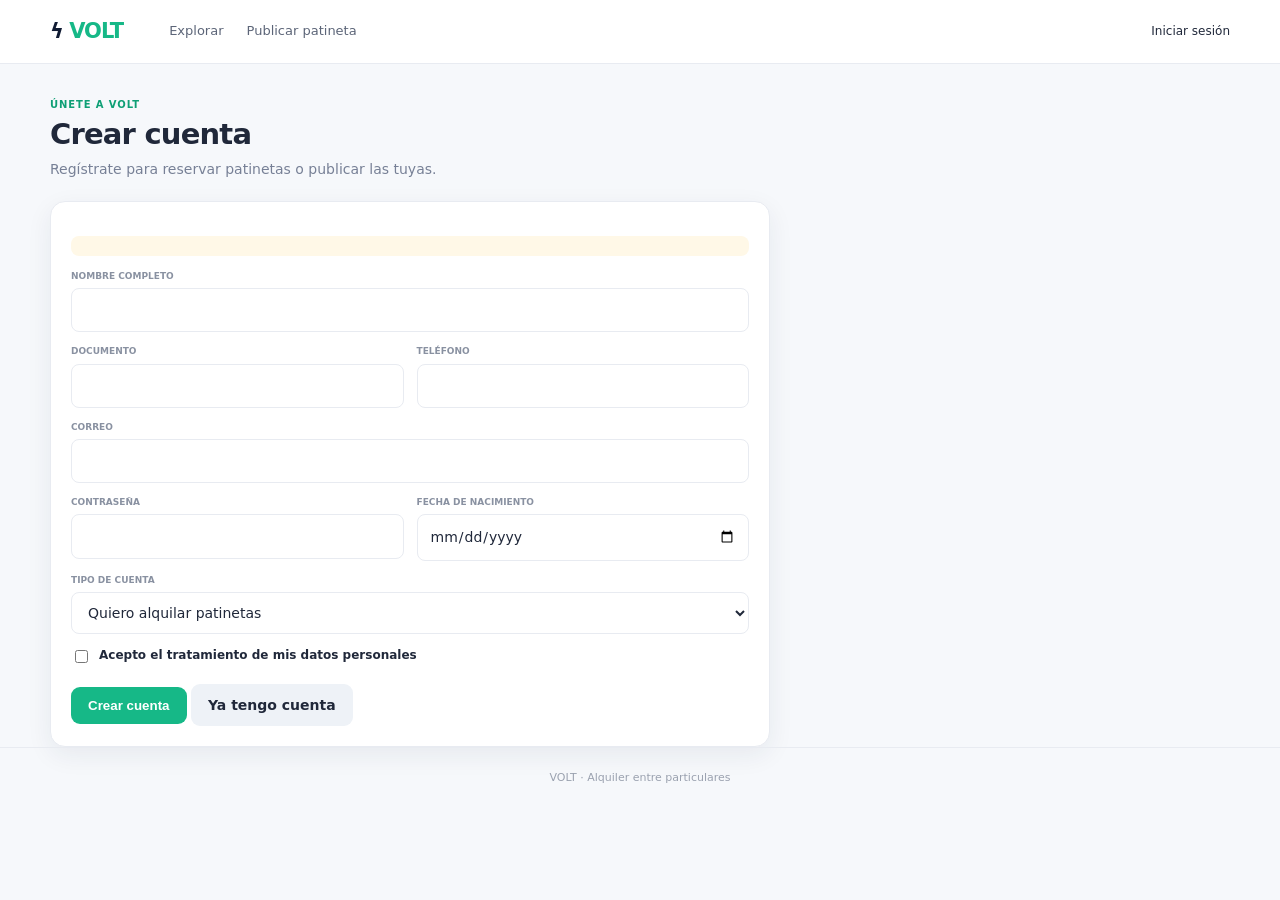
==== gateway/src/main/resources/static/registro.html @ 2f0eb801 "nose mano" ====
<!doctype html>
<html lang="es">

<head>
  <meta charset="utf-8">
  <meta name="viewport" content="width=device-width, initial-scale=1">
  <title>Crear cuenta | VOLT</title>
  <link rel="stylesheet" href="css/styles.css">
</head>

<body>
  <header class="topbar">
    <div class="wrap nav"><a class="brand" href="index.html">ϟ <b>VOLT</b></a>
      <nav class="navlinks"><a href="index.html">Explorar</a><a href="publicar.html">Publicar patineta</a></nav>
      <div class="navright"><a href="login.html">Iniciar sesión</a></div>
    </div>
  </header>
  <main class="wrap">
    <section class="pagehead">
      <div class="eyebrow">Únete a VOLT</div>
      <h1>Crear cuenta</h1>
      <p class="sub">Regístrate para reservar patinetas o publicar las tuyas.</p>
    </section>
    <section class="card boxpad" style="max-width:720px">
      <div id="registroError" class="notice"></div>
      <form id="registroForm">
        <div class="formgrid">
          <div class="field full"><label>Nombre completo</label><input name="nombre" maxlength="120" required></div>
          <div class="field"><label>Documento</label><input name="documento" maxlength="40" required></div>
          <div class="field"><label>Teléfono</label><input name="telefono" maxlength="30" required></div>
          <div class="field full"><label>Correo</label><input name="correo" type="email" maxlength="254" required></div>
          <div class="field"><label>Contraseña</label><input name="contrasena" type="password" minlength="12"
              maxlength="72" autocomplete="new-password" required></div>
          <div class="field"><label>Fecha de nacimiento</label><input name="fecha_nacimiento" type="date" required></div>
          <div class="field full"><label>Tipo de cuenta</label>
            <select name="rol">
              <option value="ARRENDATARIO">Quiero alquilar patinetas</option>
              <option value="PROPIETARIO">Quiero publicar mis patinetas</option>
            </select>
          </div>
          <div class="field full"><label class="check">
              <input name="acepta_tratamiento_datos" type="checkbox" required>
              Acepto el tratamiento de mis datos personales
            </label></div>
        </div>
        <div class="row-actions" style="margin-top:18px">
          <button class="btn" type="submit">Crear cuenta</button>
          <a class="btn light" href="login.html">Ya tengo cuenta</a>
        </div>
      </form>
    </section>
  </main>
  <footer class="footer"><div class="wrap">VOLT · Alquiler entre particulares</div></footer>
  <script src="js/app.js?v=5"></script>
  <script>
    document.getElementById('registroForm').addEventListener('submit', async function (event) {
      event.preventDefault();
      const error = document.getElementById('registroError');
      error.textContent = '';
      const form = new FormData(event.target);
      const body = {
        nombre: form.get('nombre').trim(),
        documento: form.get('documento').trim(),
        correo: form.get('correo').trim(),
        contrasena: form.get('contrasena'),
        telefono: form.get('telefono').trim(),
        fecha_nacimiento: form.get('fecha_nacimiento'),
        rol: form.get('rol'),
        acepta_tratamiento_datos: form.get('acepta_tratamiento_datos') === 'on'
      };
      try {
        const data = await fetchJson('/api/auth/registro', { method: 'POST', body });
        saveSession(data);
        const roles = getStoredRoles();
        location.href = roles.includes('PROPIETARIO') ? 'publicar.html' : 'index.html';
      } catch (e) {
        showError(error, e.message);
      }
    });
  </script>
</body>

</html>
---- gateway/src/main/resources/static/css/styles.css ----
:root{--green:#16b887;--green-dark:#0e9f75;--navy:#101b33;--ink:#20283a;--muted:#778096;--line:#e8ebf1;--bg:#f6f8fb;--white:#fff;--red:#e34e58;--yellow:#f3b943;--radius:15px;--shadow:0 8px 26px rgba(23,38,66,.07)}
*{box-sizing:border-box}body{margin:0;background:var(--bg);color:var(--ink);font:14px/1.45 Inter,ui-sans-serif,system-ui,-apple-system,"Segoe UI",sans-serif}a{color:inherit;text-decoration:none}button,.btn{border:0;border-radius:9px;padding:11px 17px;background:var(--green);color:#fff;font-weight:700;cursor:pointer;display:inline-flex;align-items:center;justify-content:center;gap:7px}.btn:hover,button:hover{background:var(--green-dark)}.btn.dark{background:var(--navy)}.btn.light{background:#eef2f7;color:var(--ink)}.btn.danger{background:var(--red)}.btn.small{padding:8px 12px;font-size:12px}.wrap{width:min(1180px,calc(100% - 40px));margin:auto}.topbar{height:64px;background:#fff;border-bottom:1px solid var(--line);display:flex;align-items:center}.nav{display:flex;align-items:center;gap:28px}.brand{font-size:21px;font-weight:900;letter-spacing:-1px;color:var(--navy);margin-right:18px}.brand b{color:var(--green)}.navlinks{display:flex;gap:23px;color:#5c6578;font-size:13px}.navright{margin-left:auto;display:flex;align-items:center;gap:12px}.navright a{font-size:12px}.navright .btn{padding:9px 14px}.eyebrow{color:var(--green-dark);font-size:10px;font-weight:800;letter-spacing:.09em;text-transform:uppercase}.pagehead{padding:34px 0 22px}.pagehead h1{font-size:29px;line-height:1.15;margin:5px 0 8px;letter-spacing:-.8px}.sub{color:var(--muted);margin:0}.panel,.card{background:#fff;border:1px solid var(--line);border-radius:var(--radius);box-shadow:var(--shadow)}.searchbar{display:grid;grid-template-columns:1.3fr 1fr 1fr auto;gap:10px;padding:13px;margin:18px 0}.field{display:flex;flex-direction:column;gap:5px;min-width:0}.field label{font-size:9px;color:#8991a1;font-weight:800;text-transform:uppercase}.field input,.field select,.field textarea{width:100%;border:1px solid var(--line);border-radius:8px;padding:11px 12px;color:var(--ink);background:#fff;font:inherit;outline:none}.field input:focus,.field select:focus,.field textarea:focus{border-color:var(--green)}.chips{display:flex;gap:8px;align-items:center;flex-wrap:wrap;margin:16px 0}.chip{border:1px solid var(--line);padding:7px 13px;border-radius:99px;background:#fff;color:#697287;font-size:11px}.chip.active{background:var(--navy);color:#fff;border-color:var(--navy)}.results{color:#8a91a0;font-size:11px;margin-left:auto}.listing{display:grid;grid-template-columns:repeat(3,minmax(0,1fr)) 1.25fr;gap:14px;padding-bottom:42px}.scooter-card{overflow:hidden}.scooter-img{height:170px;background:linear-gradient(145deg,#dce8df,#b9c9c1);position:relative;display:grid;place-items:center;overflow:hidden}.scooter-img:before{content:"";width:75%;height:5px;background:#263342;border-radius:99px;position:absolute;top:59%;transform:rotate(-5deg)}.scooter-img:after{content:"";width:65%;height:55px;border-bottom:5px solid #263342;border-radius:50%;position:absolute;top:46%}.scooter-shape{font-size:66px;filter:drop-shadow(0 7px 3px #65776c);z-index:1}.tag{position:absolute;top:10px;left:10px;background:#e4fff5;color:#0a956d;border-radius:5px;padding:4px 7px;font-size:9px;font-weight:800;z-index:2}.scooter-body{padding:13px}.scooter-body h3{margin:0 0 4px;font-size:14px}.rating{color:#d69c28;font-size:11px;font-weight:800}.muted{color:var(--muted);font-size:11px}.price{font-size:17px;font-weight:900;margin:10px 0 3px}.price small{font-size:10px;color:var(--muted);font-weight:500}.scooter-body .btn{width:100%;margin-top:11px}.mapbox{min-height:340px;border-radius:13px;overflow:hidden;position:relative;background-color:#e8eee7;background-image:linear-gradient(32deg,transparent 47%,#fff 48%,#fff 51%,transparent 52%),linear-gradient(120deg,transparent 44%,#fff 45%,#fff 48%,transparent 49%),linear-gradient(75deg,transparent 65%,#d5dfd6 66%,#d5dfd6 68%,transparent 69%);border:1px solid var(--line)}.mapbox:before,.mapbox:after{content:"";position:absolute;background:#fff;height:8px;width:130%;top:40%;left:-10%;transform:rotate(-25deg);opacity:.8}.mapbox:after{top:70%;transform:rotate(28deg)}.pin{position:absolute;z-index:2;background:var(--navy);color:#fff;border-radius:20px;padding:5px 9px;font-size:10px;font-weight:800}.pin.green{background:var(--green)}.detail-grid{display:grid;grid-template-columns:1.3fr .8fr;gap:22px;padding-bottom:45px}.gallery-main{height:300px;border-radius:14px;background:linear-gradient(140deg,#dce8df,#b4c5bb);display:grid;place-items:center;font-size:110px}.thumbs{display:grid;grid-template-columns:repeat(3,1fr);gap:9px;margin-top:10px}.thumb{height:75px;border-radius:10px;background:linear-gradient(140deg,#e3e9e4,#c3d1c7);display:grid;place-items:center;font-size:30px}.summary{padding:20px;height:max-content}.summary h2{font-size:17px;margin:0 0 16px}.sumrow{display:flex;justify-content:space-between;gap:15px;padding:10px 0;border-bottom:1px solid var(--line);font-size:12px}.sumrow strong{white-space:nowrap}.total{font-size:19px;color:var(--green-dark);font-weight:900}.notice{background:#fff8e7;color:#8d6b22;border-radius:8px;padding:10px;font-size:10px;margin:14px 0}.stats{display:grid;grid-template-columns:repeat(3,1fr);gap:10px;margin-top:20px}.stat{background:#fff;border:1px solid var(--line);border-radius:12px;text-align:center;padding:15px}.stat strong{display:block;font-size:17px}.stat span{font-size:10px;color:var(--muted)}.two-col{display:grid;grid-template-columns:1.25fr .8fr;gap:18px;padding-bottom:45px}.boxpad{padding:20px}.boxpad h2{font-size:16px;margin:0 0 15px}.steps{display:grid;gap:9px}.step{border:1px solid var(--line);border-radius:9px;padding:12px;font-size:12px}.step.active{background:#e9fbf4;border-color:#9ce4ca;color:#087c5b}.progress{display:grid;grid-template-columns:repeat(4,1fr);gap:8px;margin:20px 0}.progress div{padding:10px;border:1px solid var(--line);border-radius:9px;font-size:11px;text-align:center;color:#687286}.progress .current{border-color:var(--green);background:#eafff6;color:#087d5c;font-weight:800}.formgrid{display:grid;grid-template-columns:1fr 1fr;gap:13px}.formgrid .full{grid-column:1/-1}.dashboard-stats{display:grid;grid-template-columns:repeat(3,1fr);gap:14px;margin:22px 0}.dashboard-stats .card{padding:18px}.dashboard-stats strong{display:block;font-size:23px}.dashboard-stats span{font-size:11px;color:var(--muted)}.dashboard-grid{display:grid;grid-template-columns:1.1fr .9fr;gap:16px;padding-bottom:45px}.list-row{display:flex;align-items:center;gap:12px;padding:12px 0;border-bottom:1px solid var(--line);font-size:12px}.mini-scooter{width:55px;height:42px;border-radius:8px;background:#e5eee7;display:grid;place-items:center;font-size:24px}.status{margin-left:auto;padding:4px 8px;border-radius:99px;background:#e7fbf2;color:#0c956c;font-size:9px;font-weight:800}.status.warn{background:#fff5df;color:#a87512}.admin-grid{display:grid;grid-template-columns:repeat(3,1fr);gap:13px;margin:18px 0}.admin-card{padding:13px}.identity{height:105px;border-radius:9px;background:linear-gradient(135deg,#e5e9ee,#c9d0d9);display:grid;place-items:center;font-size:38px;color:#8b96a5;margin:10px 0}.admin-actions{display:flex;gap:7px}.admin-actions .btn{flex:1}.photo-pair{display:grid;grid-template-columns:1fr 1fr;gap:10px}.photo-placeholder{height:100px;border-radius:9px;background:linear-gradient(135deg,#e5ece7,#c2d0c6);display:grid;place-items:center;font-size:32px}.footer{padding:22px 0;color:#9aa1af;font-size:11px;border-top:1px solid var(--line);text-align:center}
@media(max-width:900px){.listing{grid-template-columns:repeat(2,1fr)}.mapbox{grid-column:1/-1;min-height:250px}.detail-grid,.two-col,.dashboard-grid{grid-template-columns:1fr}.admin-grid{grid-template-columns:repeat(2,1fr)}}
@media(max-width:600px){.wrap{width:min(100% - 24px,1180px)}.navlinks{display:none}.topbar{height:58px}.pagehead h1{font-size:24px}.searchbar{grid-template-columns:1fr 1fr}.searchbar .btn{grid-column:1/-1}.listing{grid-template-columns:1fr}.mapbox{grid-column:auto}.scooter-img{height:190px}.dashboard-stats{grid-template-columns:1fr}.admin-grid{grid-template-columns:1fr}.formgrid{grid-template-columns:1fr}.formgrid .full{grid-column:auto}.progress{grid-template-columns:1fr 1fr}.gallery-main{height:220px}.navright a{display:none}}
.modal{position:fixed;inset:0;background:rgba(10,18,34,.45);display:flex;align-items:center;justify-content:center;z-index:100}.modal-card{background:#fff;border-radius:14px;padding:28px;max-width:360px;width:90%}.modal-card h2{margin-top:0}
.modal[hidden]{display:none !important}
.admin-list{display:grid;gap:13px}
.field label.check{display:flex;align-items:center;gap:8px;font-size:12px;color:var(--ink);text-transform:none}
.field label.check input{width:auto}
.form-step{display:none}
.form-step.active{display:block}
.form-step h2{font-size:18px;margin:0 0 6px}
.form-step .muted{margin:0 0 14px}
.step-actions{display:flex;align-items:center;gap:10px;margin-top:22px;flex-wrap:wrap}
.step-actions .spacer{flex:1}
.progress .done{border-color:#9ce4ca;background:#f3fffa;color:#087d5c}
.field input.invalid,.field textarea.invalid{border-color:var(--red);box-shadow:0 0 0 2px rgba(227,78,88,.12)}
[hidden]{display:none!important}
@media(max-width:600px){.step-actions .spacer{display:none}.step-actions .btn{flex:1}}
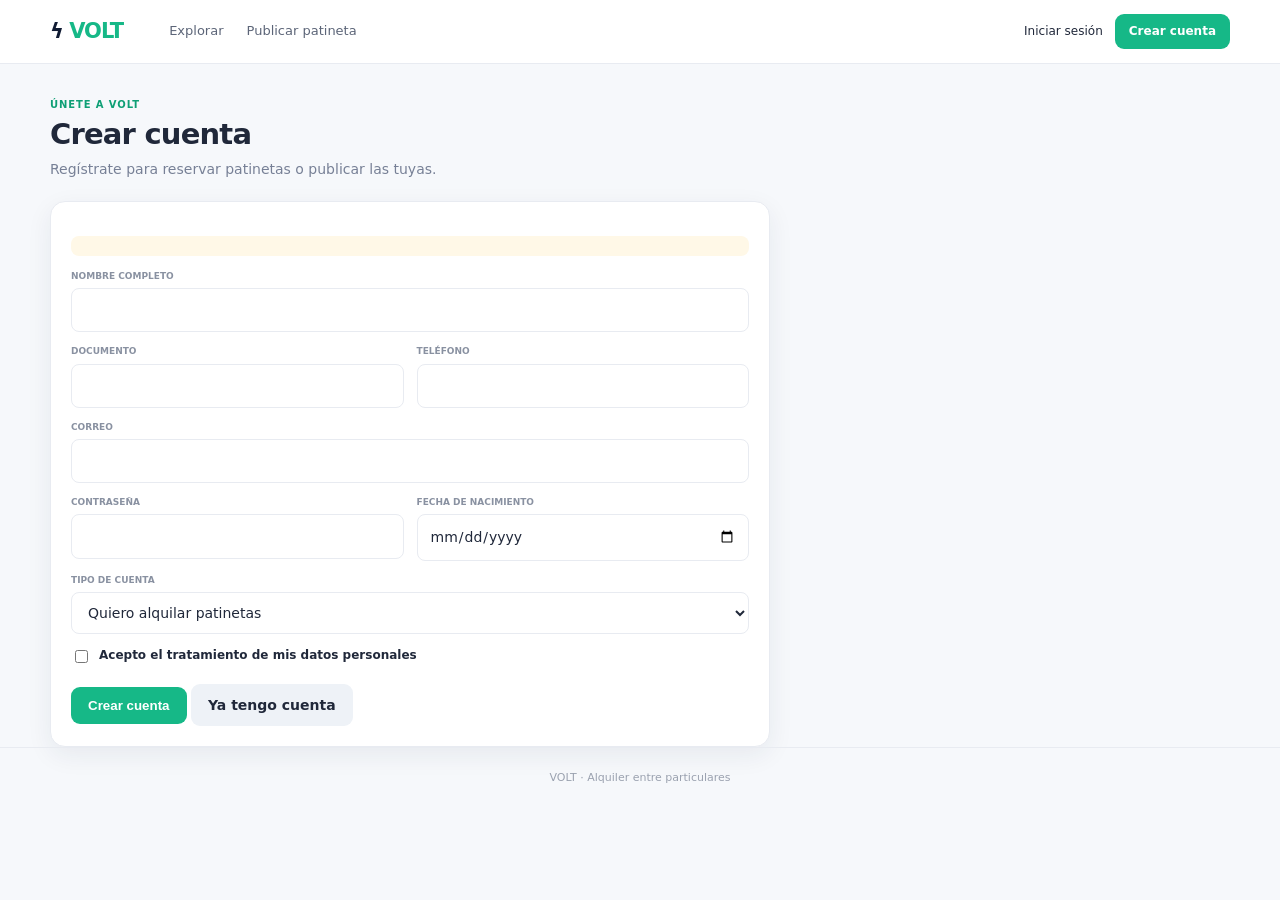
==== commit 34493ddf: "ultimo comit ahora si" ====
--- a/gateway/src/main/resources/static/registro.html
+++ b/gateway/src/main/resources/static/registro.html
@@ -12,7 +12,7 @@
   <header class="topbar">
     <div class="wrap nav"><a class="brand" href="index.html">ϟ <b>VOLT</b></a>
       <nav class="navlinks"><a href="index.html">Explorar</a><a href="publicar.html">Publicar patineta</a></nav>
-      <div class="navright"><a href="login.html">Iniciar sesión</a></div>
+      <div class="navright"><a href="admin.html" data-admin-only hidden>Admin</a><a href="login.html" id="loginButton">Iniciar sesión</a><a class="btn small" href="registro.html">Crear cuenta</a></div>
     </div>
   </header>
   <main class="wrap">
